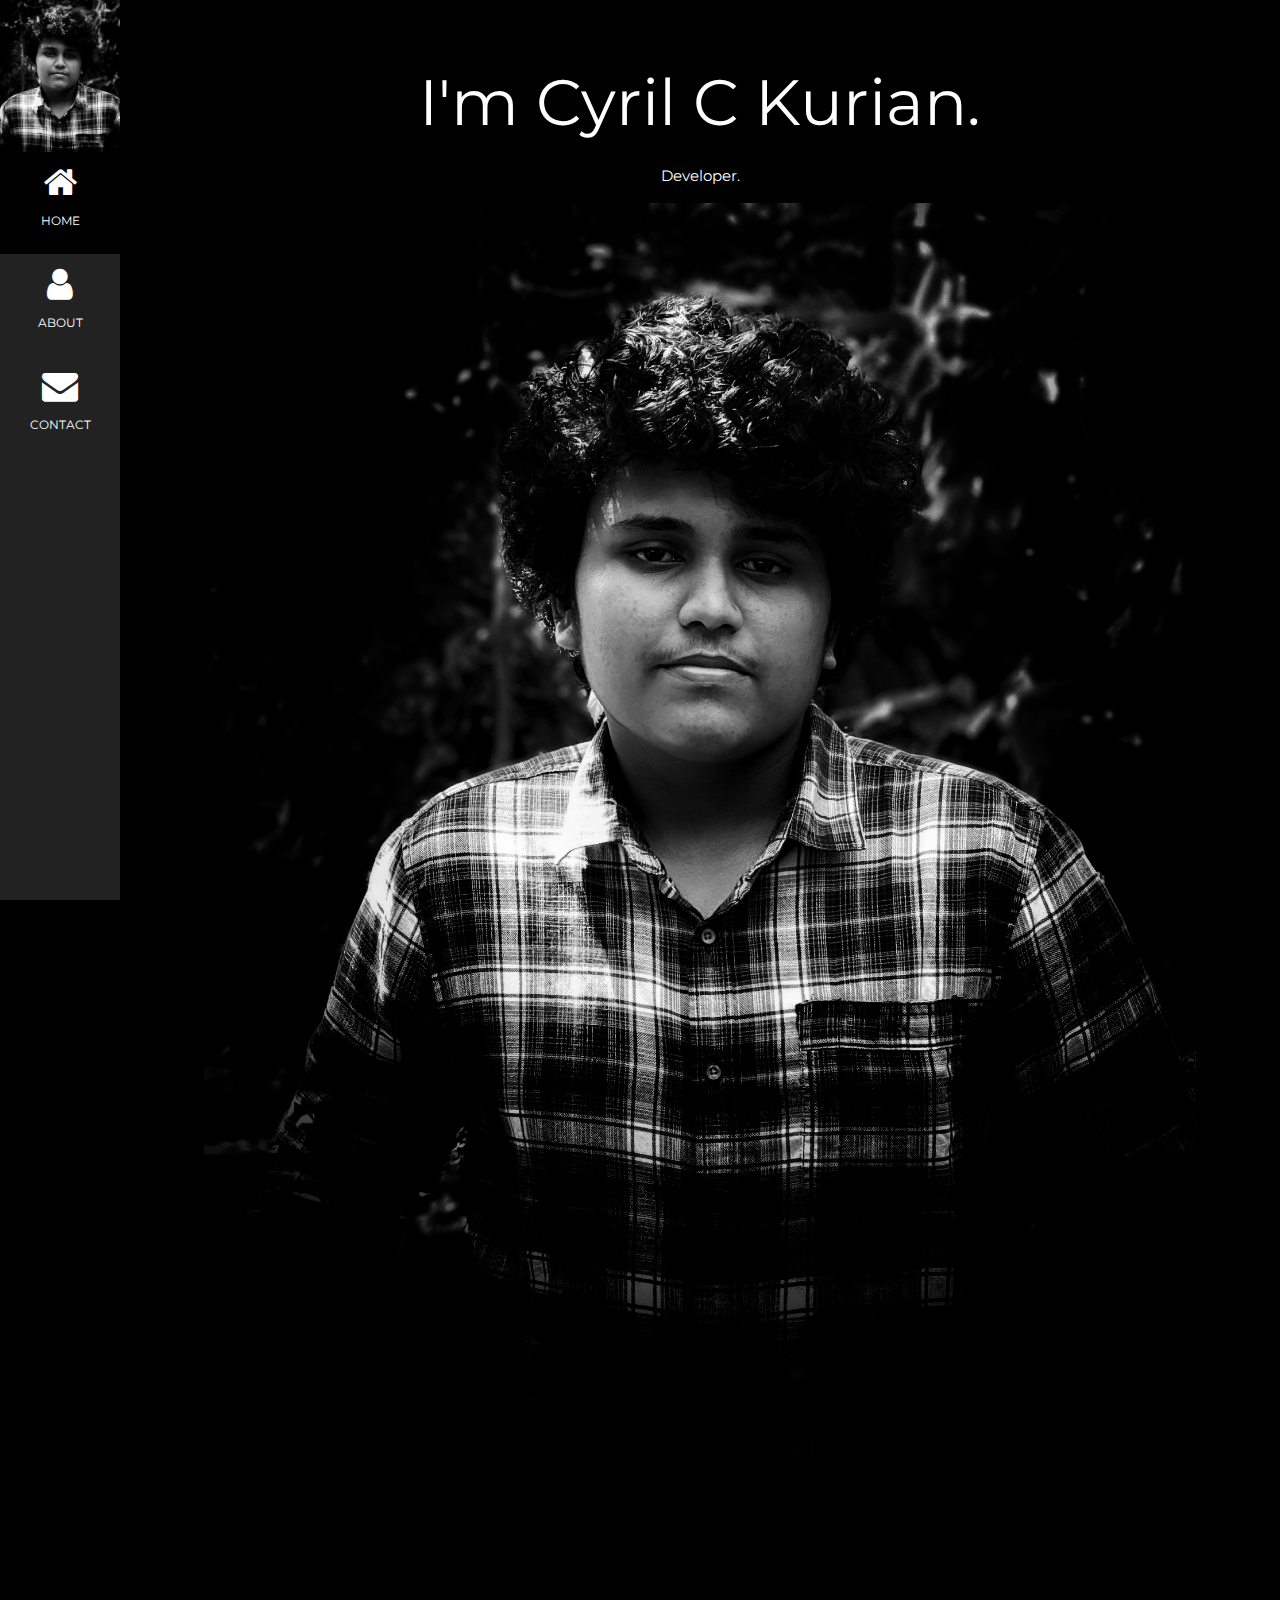
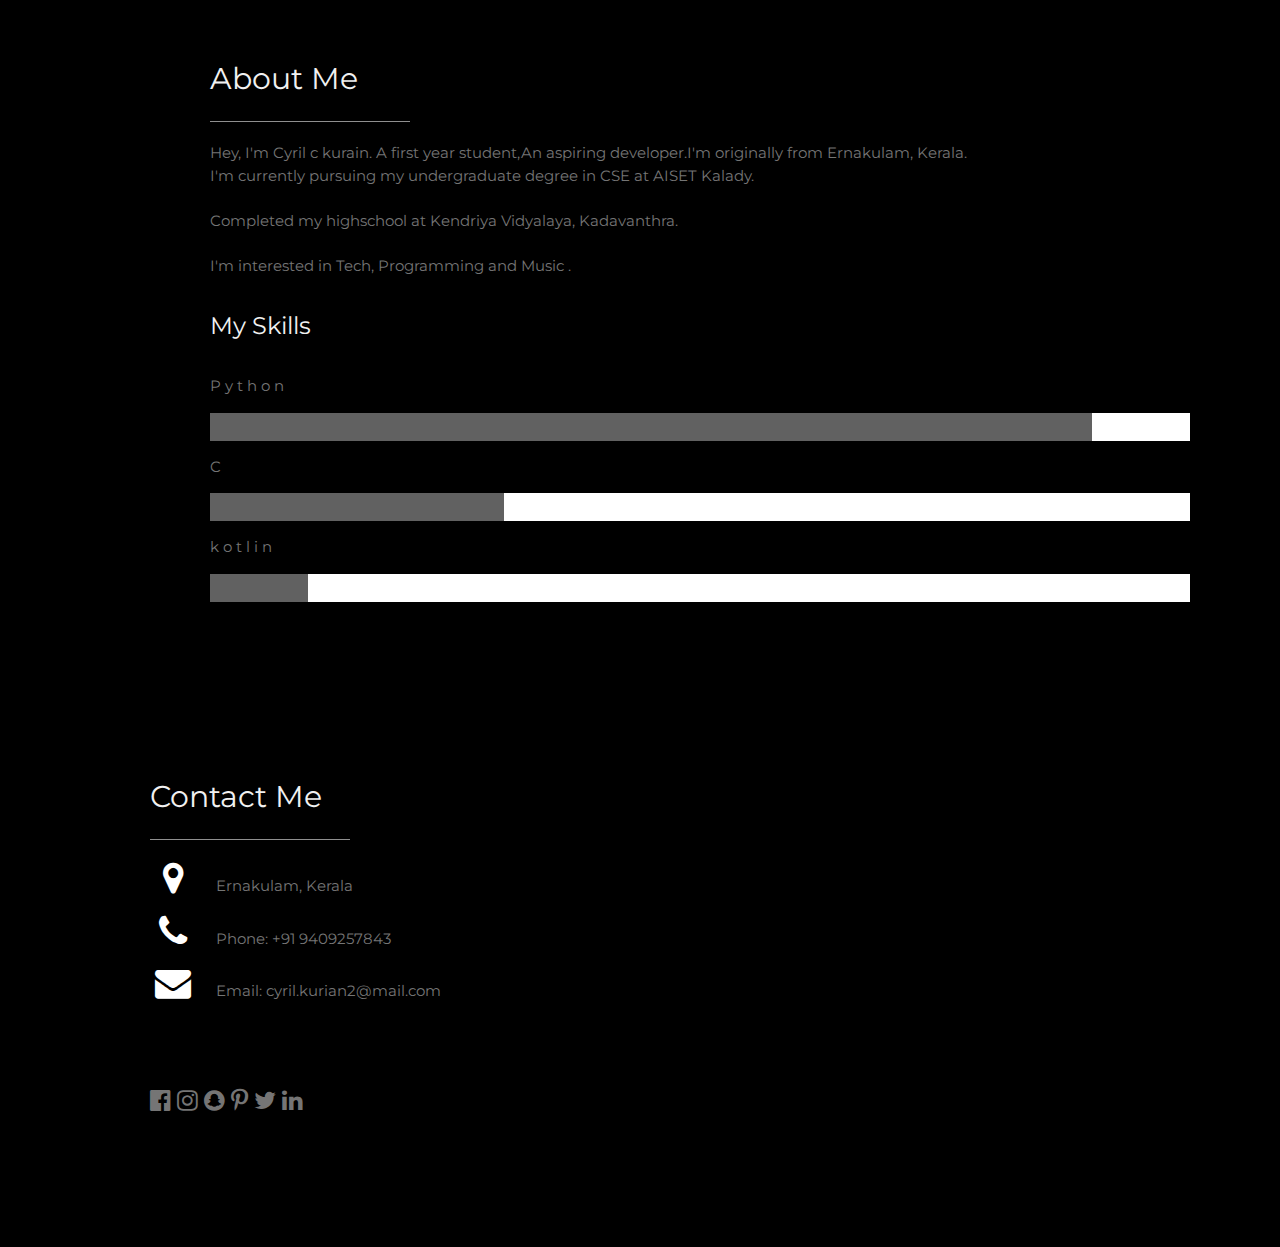
==== index.html @ a5551007 "Add files via upload" ====
<!DOCTYPE html>
<html>
<title>CCK Portfolio</title>
<meta charset="UTF-8">
<meta name="viewport" content="width=device-width, initial-scale=1">
<link rel="stylesheet" href="https://www.w3schools.com/w3css/4/w3.css">
<link rel="stylesheet" href="https://fonts.googleapis.com/css?family=Montserrat">
<link rel="stylesheet" href="https://cdnjs.cloudflare.com/ajax/libs/font-awesome/4.7.0/css/font-awesome.min.css">
<style>
body, h1,h2,h3,h4,h5,h6 {font-family: "Montserrat", sans-serif}
.w3-row-padding img {margin-bottom: 12px}
/* Set the width of the sidebar to 120px */
.w3-sidebar {width: 120px;background: #222;}
/* Add a left margin to the "page content" that matches the width of the sidebar (120px) */
#main {margin-left: 120px}
/* Remove margins from "page content" on small screens */
@media only screen and (max-width: 600px) {#main {margin-left: 0}}
</style>
<body class="w3-black">

<!-- Icon Bar (Sidebar - hidden on small screens) -->
<nav class="w3-sidebar w3-bar-block w3-small w3-hide-small w3-center">
  <!-- Avatar image in top left corner -->
  <img src="./img/ME.jpeg" style="width:100%">
  <a href="#" class="w3-bar-item w3-button w3-padding-large w3-black">
    <i class="fa fa-home w3-xxlarge"></i>
    <p>HOME</p>
  </a>
  <a href="#about" class="w3-bar-item w3-button w3-padding-large w3-hover-black">
    <i class="fa fa-user w3-xxlarge"></i>
    <p>ABOUT</p>
  </a>
<!--  <a href="#photos" class="w3-bar-item w3-button w3-padding-large w3-hover-black">
    <i class="fa fa-eye w3-xxlarge"></i>
    <p>PHOTOS</p>
  </a> -->
  <a href="#contact" class="w3-bar-item w3-button w3-padding-large w3-hover-black">
    <i class="fa fa-envelope w3-xxlarge"></i>
    <p>CONTACT</p>
  </a>
</nav>

<!-- Navbar on small screens (Hidden on medium and large screens) -->
<div class="w3-top w3-hide-large w3-hide-medium" id="myNavbar">
  <div class="w3-bar w3-black w3-opacity w3-hover-opacity-off w3-center w3-small">
    <a href="#" class="w3-bar-item w3-button" style="width:25% !important">HOME</a>
    <a href="#about" class="w3-bar-item w3-button" style="width:25% !important">ABOUT</a>
<!--    <a href="#photos" class="w3-bar-item w3-button" style="width:25% !important">PHOTOS</a> -->
    <a href="#contact" class="w3-bar-item w3-button" style="width:25% !important">CONTACT</a>
  </div>
</div>

<!-- Page Content -->
<div class="w3-padding-large" id="main">
  <!-- Header/Home -->
  <header class="w3-container w3-padding-32 w3-center w3-black" id="home">
    <h1 class="w3-jumbo"><span class="w3-hide-small">I'm</span> Cyril C Kurian.</h1>
    <p>Developer.</p>
    <img src="./img/ME2.jpeg" alt="boy" class="w3-image" width="992" height="1108">
  </header>

  <!-- About Section -->
  <div class="w3-content w3-justify w3-text-grey w3-padding-64" id="about">
    <h2 class="w3-text-light-grey">About Me</h2>
    <hr style="width:200px" class="w3-opacity">
    <p>Hey, I'm Cyril c kurain. A first year student,An aspiring developer.I'm originally from Ernakulam, Kerala.
    	<br>
   	  	I'm currently pursuing my undergraduate degree in CSE at AISET Kalady.<br><br>
   	  	Completed my highschool at Kendriya Vidyalaya, Kadavanthra.<br>
    	<br>
   	  	I'm interested in Tech, Programming and Music .<br>
    </p>
    <h3 class="w3-padding-16 w3-text-light-grey">My Skills</h3>
    <p class="w3-wide">Python</p>
    <div class="w3-white">
      <div class="w3-dark-grey" style="height:28px;width:90%"></div>
    </div>
    <p class="w3-wide">C</p>
    <div class="w3-white">
      <div class="w3-dark-grey" style="height:28px;width:30%"></div>
    </div>
    <p class="w3-wide">kotlin</p>
    <div class="w3-white">
      <div class="w3-dark-grey" style="height:28px;width:10%"></div>
    </div><br>
    
<!--<div class="w3-row w3-center w3-padding-16 w3-section w3-light-grey">
      <div class="w3-quarter w3-section">
        <span class="w3-xlarge">11+</span><br>
        Partners
      </div>
      <div class="w3-quarter w3-section">
        <span class="w3-xlarge">55+</span><br>
        Projects Done
      </div>
      <div class="w3-quarter w3-section">
        <span class="w3-xlarge">89+</span><br>
        Happy Clients
      </div>
      <div class="w3-quarter w3-section">
        <span class="w3-xlarge">150+</span><br>
        Meetings
      </div>
    </div>

    <button class="w3-button w3-light-grey w3-padding-large w3-section">
      <i class="fa fa-download"></i> Download Resume
    </button> -->
    
    <!-- Grid for pricing tables -->
<!--    
    <h3 class="w3-padding-16 w3-text-light-grey">My Price</h3>
    <div class="w3-row-padding" style="margin:0 -16px">
      <div class="w3-half w3-margin-bottom">
        <ul class="w3-ul w3-white w3-center w3-opacity w3-hover-opacity-off">
          <li class="w3-dark-grey w3-xlarge w3-padding-32">Basic</li>
          <li class="w3-padding-16">Web Design</li>
          <li class="w3-padding-16">Photography</li>
          <li class="w3-padding-16">5GB Storage</li>
          <li class="w3-padding-16">Mail Support</li>
          <li class="w3-padding-16">
            <h2>$ 10</h2>
            <span class="w3-opacity">per month</span>
          </li>
          <li class="w3-light-grey w3-padding-24">
            <button class="w3-button w3-white w3-padding-large w3-hover-black">Sign Up</button>
          </li>
        </ul>
      </div>

      <div class="w3-half">
        <ul class="w3-ul w3-white w3-center w3-opacity w3-hover-opacity-off">
          <li class="w3-dark-grey w3-xlarge w3-padding-32">Pro</li>
          <li class="w3-padding-16">Web Design</li>
          <li class="w3-padding-16">Photography</li>
          <li class="w3-padding-16">50GB Storage</li>
          <li class="w3-padding-16">Endless Support</li>
          <li class="w3-padding-16">
            <h2>$ 25</h2>
            <span class="w3-opacity">per month</span>
          </li>
          <li class="w3-light-grey w3-padding-24">
            <button class="w3-button w3-white w3-padding-large w3-hover-black">Sign Up</button>
          </li>
        </ul>
      </div> 

-->      
    <!-- End Grid/Pricing tables -->
    </div>  

    
    <!-- Testimonials -->
<!--
    <h3 class="w3-padding-24 w3-text-light-grey">My Reputation</h3>  
    <img src="/w3images/bandmember.jpg" alt="Avatar" class="w3-left w3-circle w3-margin-right" style="width:80px">
    <p><span class="w3-large w3-margin-right">Chris Fox.</span> CEO at Mighty Schools.</p>
    <p>John Doe saved us from a web disaster.</p><br>
    
    <img src="/w3images/avatar_g2.jpg" alt="Avatar" class="w3-left w3-circle w3-margin-right" style="width:80px">
    <p><span class="w3-large w3-margin-right">Rebecca Flex.</span> CEO at Company.</p>
    <p>No one is better than John Doe.</p>
-->
  <!-- End About Section 
  </div>
  
   Portfolio Section -->
<!--   
  <div class="w3-padding-64 w3-content" id="photos">
    <h2 class="w3-text-light-grey">My Photos</h2>
    <hr style="width:200px" class="w3-opacity">
-->

    <!--Grid for photos -->

<!--
    <div class="w3-row-padding" style="margin:0 -16px">
      <div class="w3-half">
        <img src="/w3images/wedding.jpg" style="width:100%">
        <img src="/w3images/rocks.jpg" style="width:100%">
        <img src="/w3images/sailboat.jpg" style="width:100%">
      </div>

      <div class="w3-half">
        <img src="/w3images/underwater.jpg" style="width:100%">
        <img src="/w3images/chef.jpg" style="width:100%">
        <img src="/w3images/wedding.jpg" style="width:100%">
        <img src="/w3images/p6.jpg" style="width:100%">
      </div>
-->
    <!-- End photo grid -->
    </div>
  <!-- End Portfolio Section -->
  </div>

  <!-- Contact Section -->
  <div class="w3-padding-64 w3-content w3-text-grey" id="contact">
    <h2 class="w3-text-light-grey">Contact Me</h2>
    <hr style="width:200px" class="w3-opacity">

    <div class="w3-section">
      <p><i class="fa fa-map-marker fa-fw w3-text-white w3-xxlarge w3-margin-right"></i> Ernakulam, Kerala</p>
      <p><i class="fa fa-phone fa-fw w3-text-white w3-xxlarge w3-margin-right"></i> Phone: +91 9409257843</p>
      <p><i class="fa fa-envelope fa-fw w3-text-white w3-xxlarge w3-margin-right"> </i> Email: cyril.kurian2@mail.com</p>
<!--
    </div><br>
    <p>Let's get in touch. Send me a message:</p>

    <form action="/action_page.php" target="_blank">
      <p><input class="w3-input w3-padding-16" type="text" placeholder="Name" required name="Name"></p>
      <p><input class="w3-input w3-padding-16" type="text" placeholder="Email" required name="Email"></p>
      <p><input class="w3-input w3-padding-16" type="text" placeholder="Subject" required name="Subject"></p>
      <p><input class="w3-input w3-padding-16" type="text" placeholder="Message" required name="Message"></p>
      <p>
        <button class="w3-button w3-light-grey w3-padding-large" type="submit">
          <i class="fa fa-paper-plane"></i> SEND MESSAGE
        </button>
      </p>
    </form>
-->    
  <!-- End Contact Section -->
  </div>
  
    <!-- Footer -->
  <footer class="w3-content w3-padding-64 w3-text-grey w3-xlarge">
    <i class="fa fa-facebook-official w3-hover-opacity"></i>
    <a href="https://www.instagram.com/__udayip____/"><i class="fa fa-instagram w3-hover-opacity"></i></a>
    <i class="fa fa-snapchat w3-hover-opacity"></i>
    <i class="fa fa-pinterest-p w3-hover-opacity"></i>
    <i class="fa fa-twitter w3-hover-opacity"></i>
    <a href="https://www.linkedin.com/in/cyrilckurian"><i class="fa fa-linkedin w3-hover-opacity"></i></a>
  <!-- End footer -->
  </footer>

<!-- END PAGE CONTENT -->
</div>

</body>
</html>
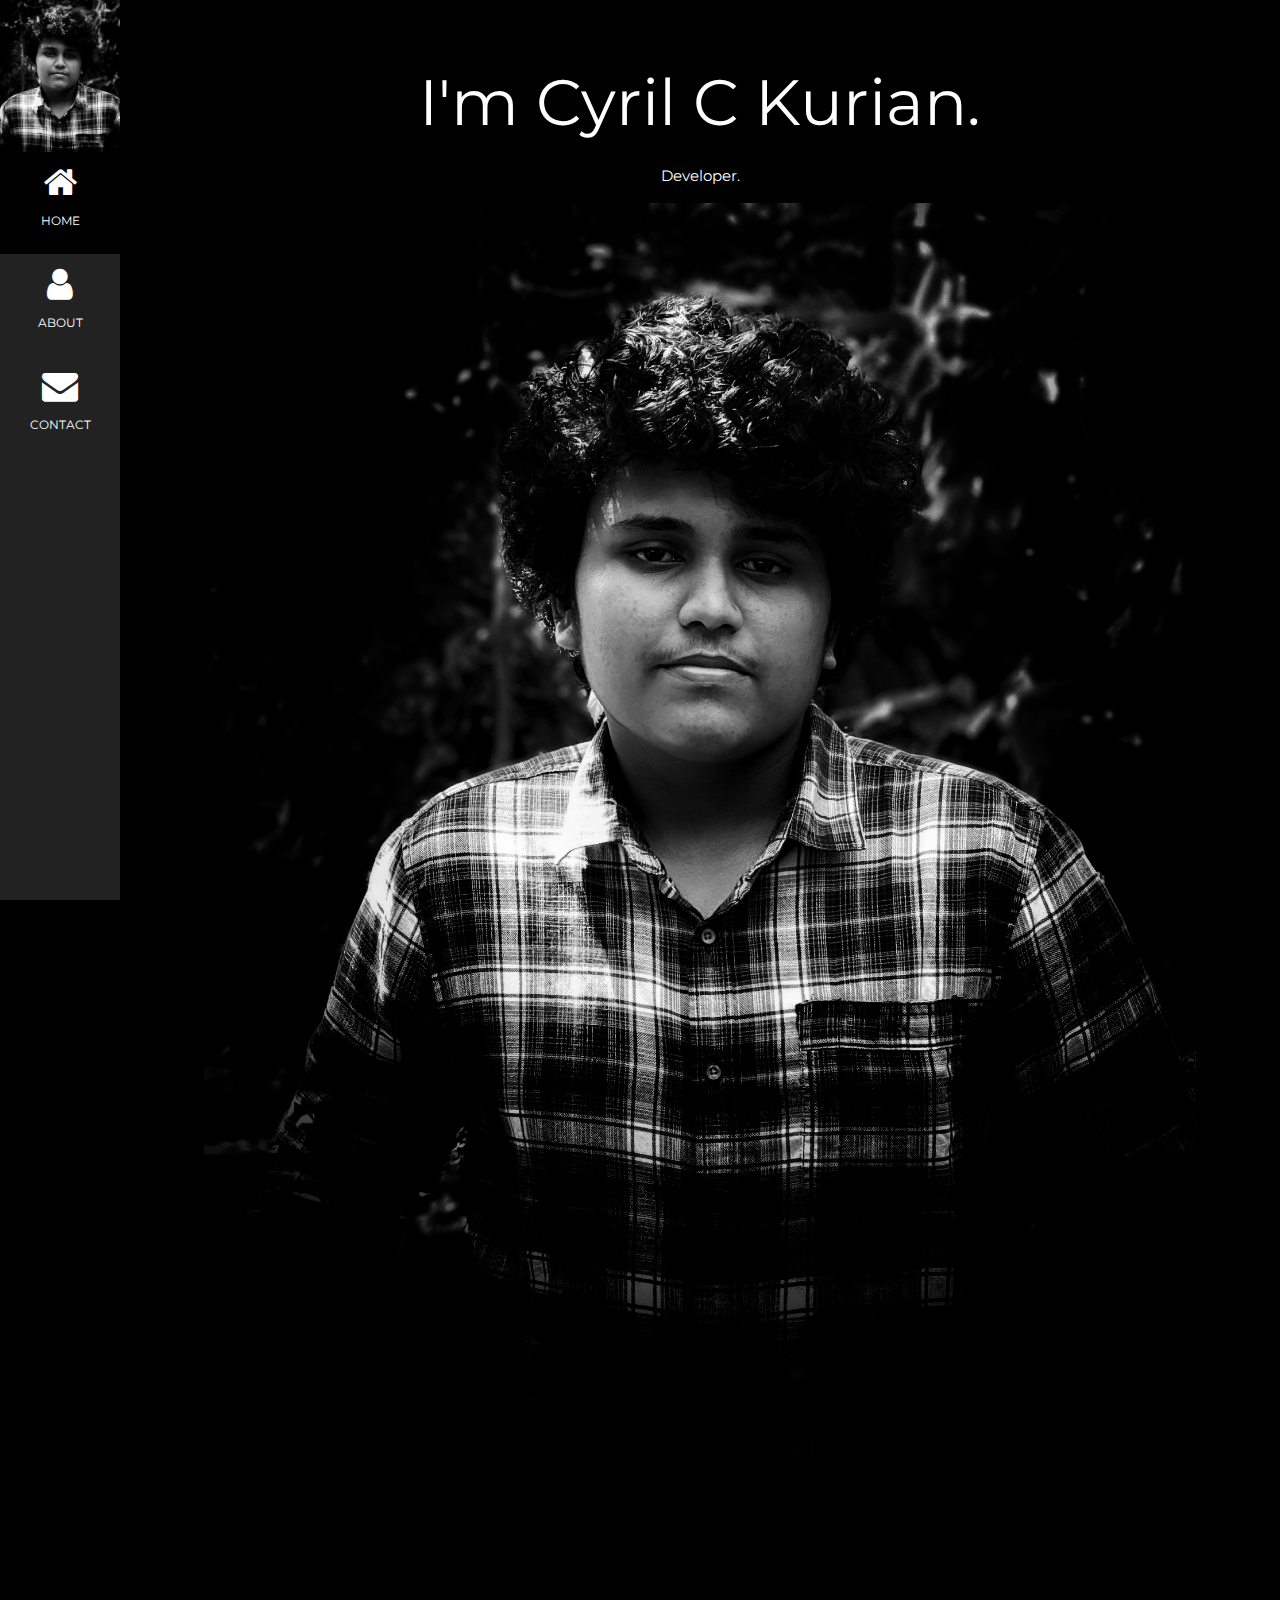
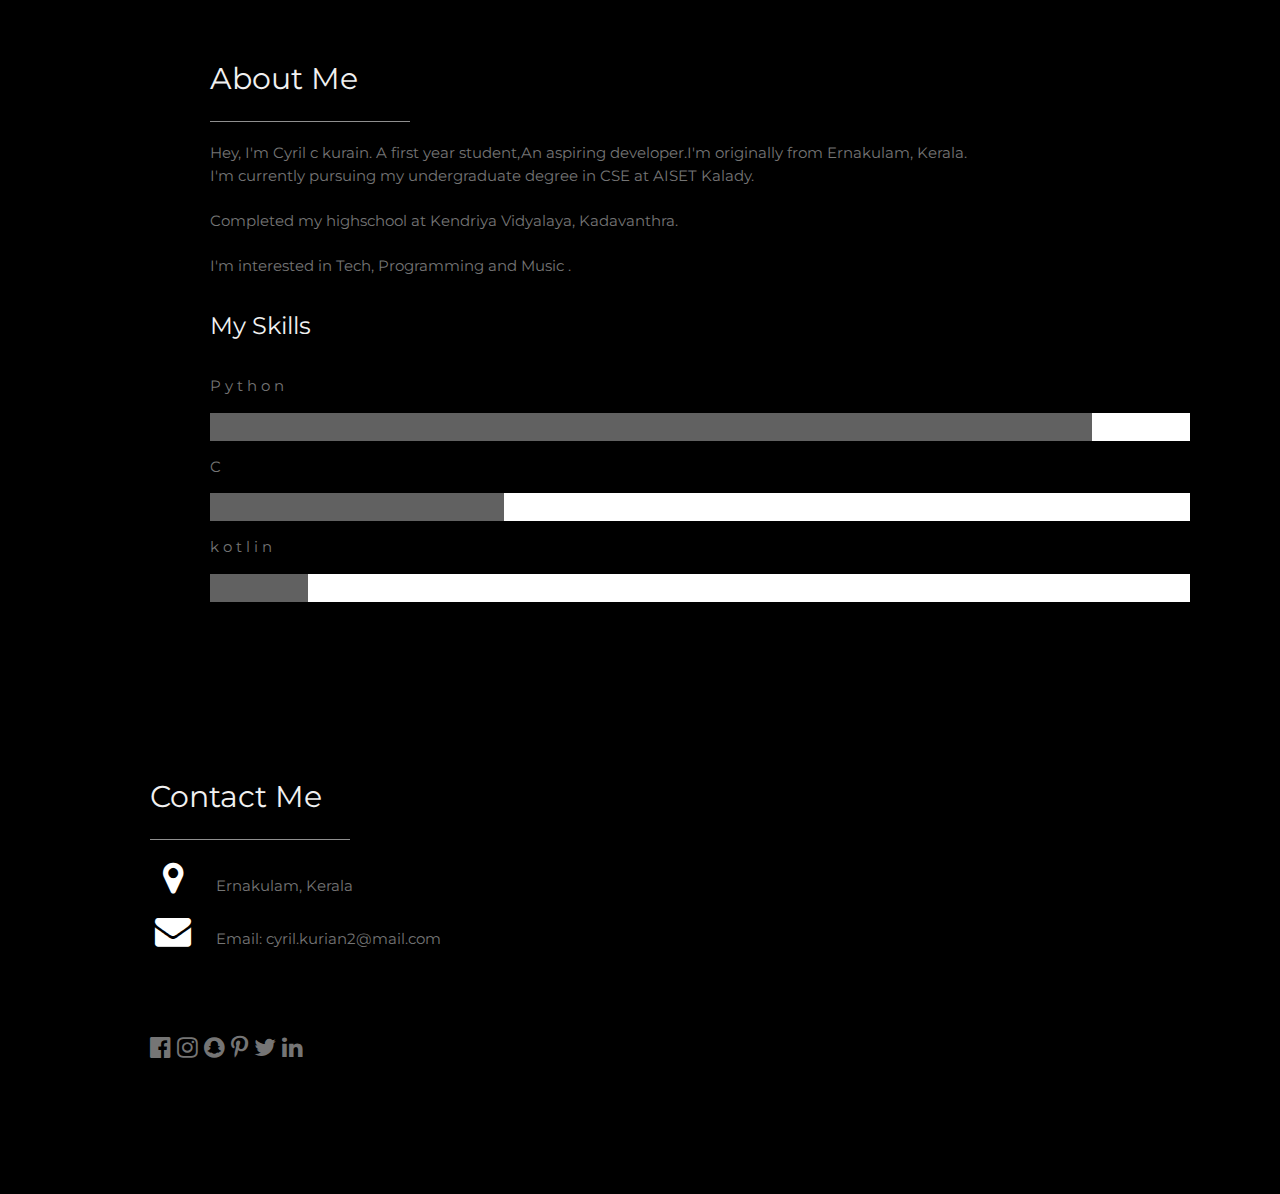
==== commit bac14ed0: "Update index.html" ====
--- a/index.html
+++ b/index.html
@@ -200,8 +200,8 @@
 
     <div class="w3-section">
       <p><i class="fa fa-map-marker fa-fw w3-text-white w3-xxlarge w3-margin-right"></i> Ernakulam, Kerala</p>
-      <p><i class="fa fa-phone fa-fw w3-text-white w3-xxlarge w3-margin-right"></i> Phone: +91 9409257843</p>
-      <p><i class="fa fa-envelope fa-fw w3-text-white w3-xxlarge w3-margin-right"> </i> Email: cyril.kurian2@mail.com</p>
+<!--  <p><i class="fa fa-phone fa-fw w3-text-white w3-xxlarge w3-margin-right"></i> Phone: </p> -->
+      <p><i class="fa fa-envelope fa-fw w3-text-white w3-xxlarge w3-margin-right"> </i><a herf="mailto: cyril.kurian2@gmail.com"> Email: cyril.kurian2@mail.com<a/></p>
 <!--
     </div><br>
     <p>Let's get in touch. Send me a message:</p>
@@ -232,7 +232,7 @@
   <!-- End footer -->
   </footer>
 
-<!-- END PAGE CONTENT -->
+<!-- END PAGE CONTENT  -->
 </div>
 
 </body>
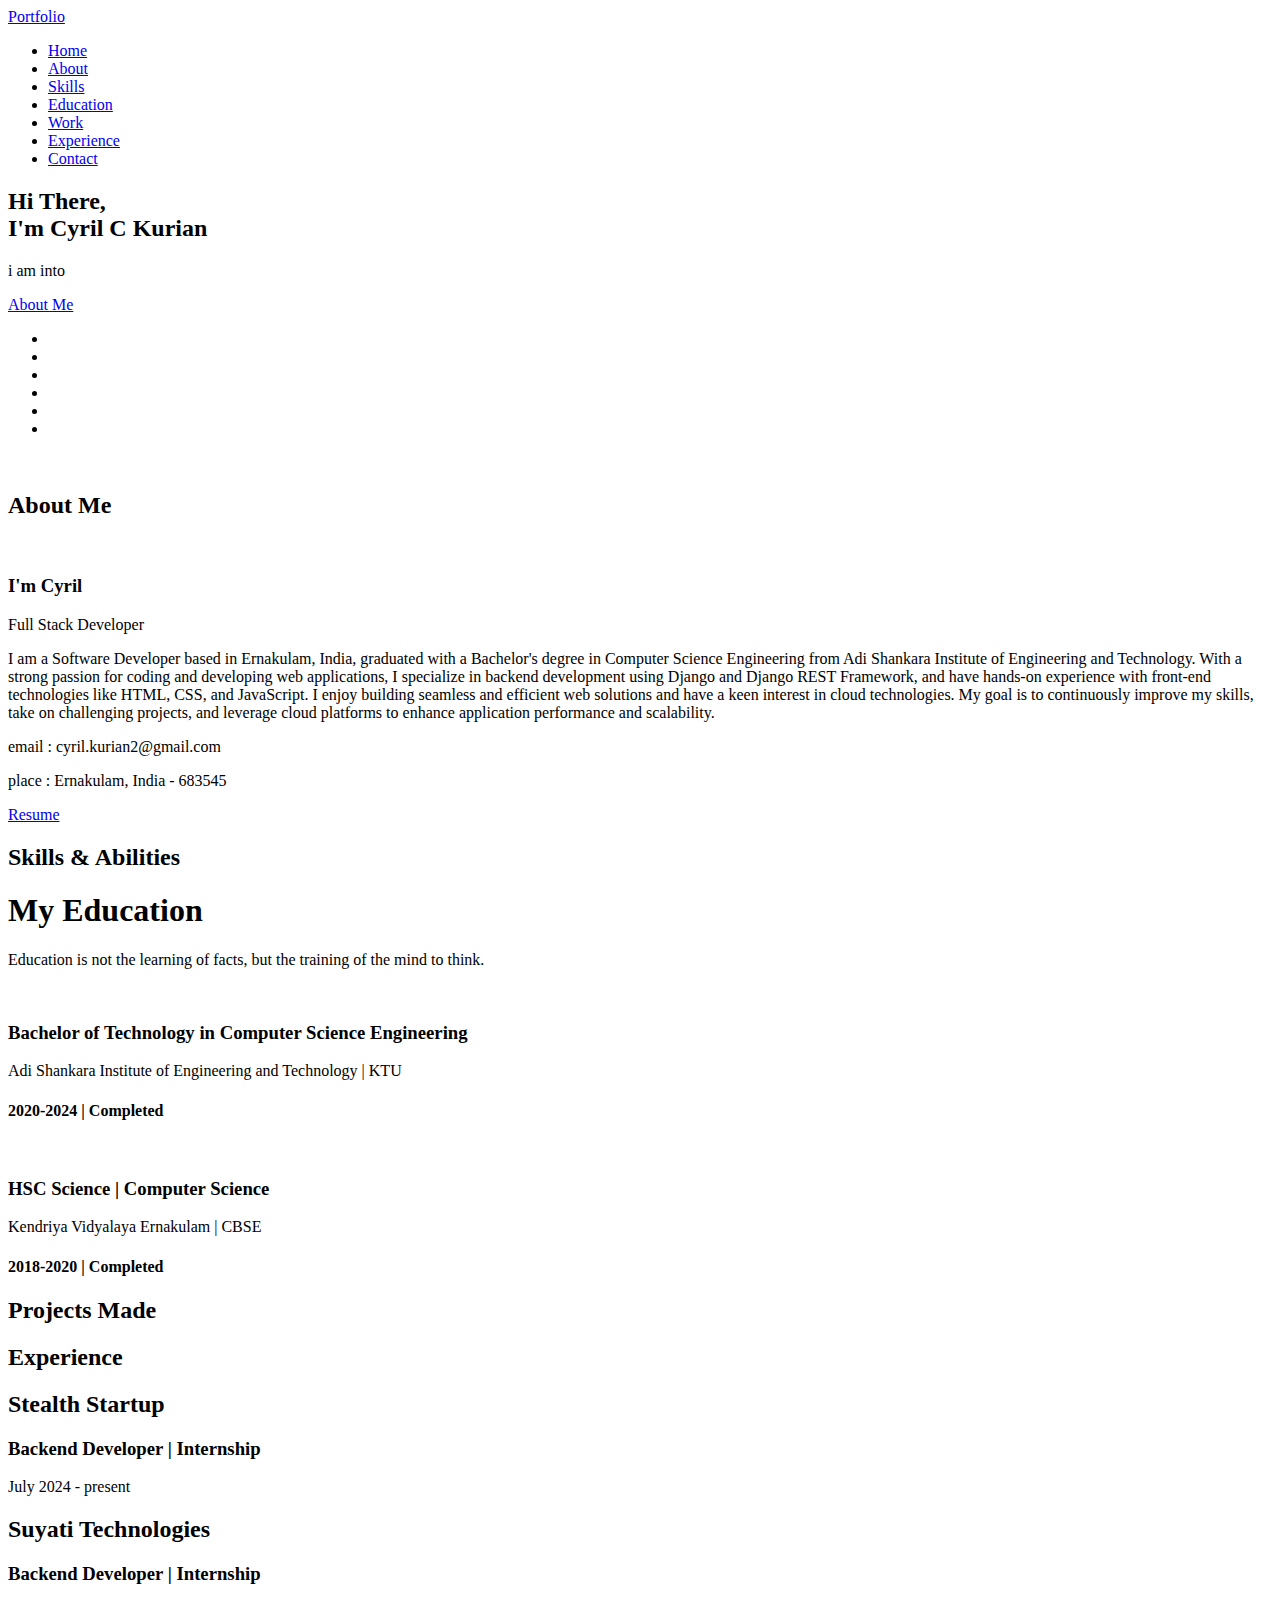
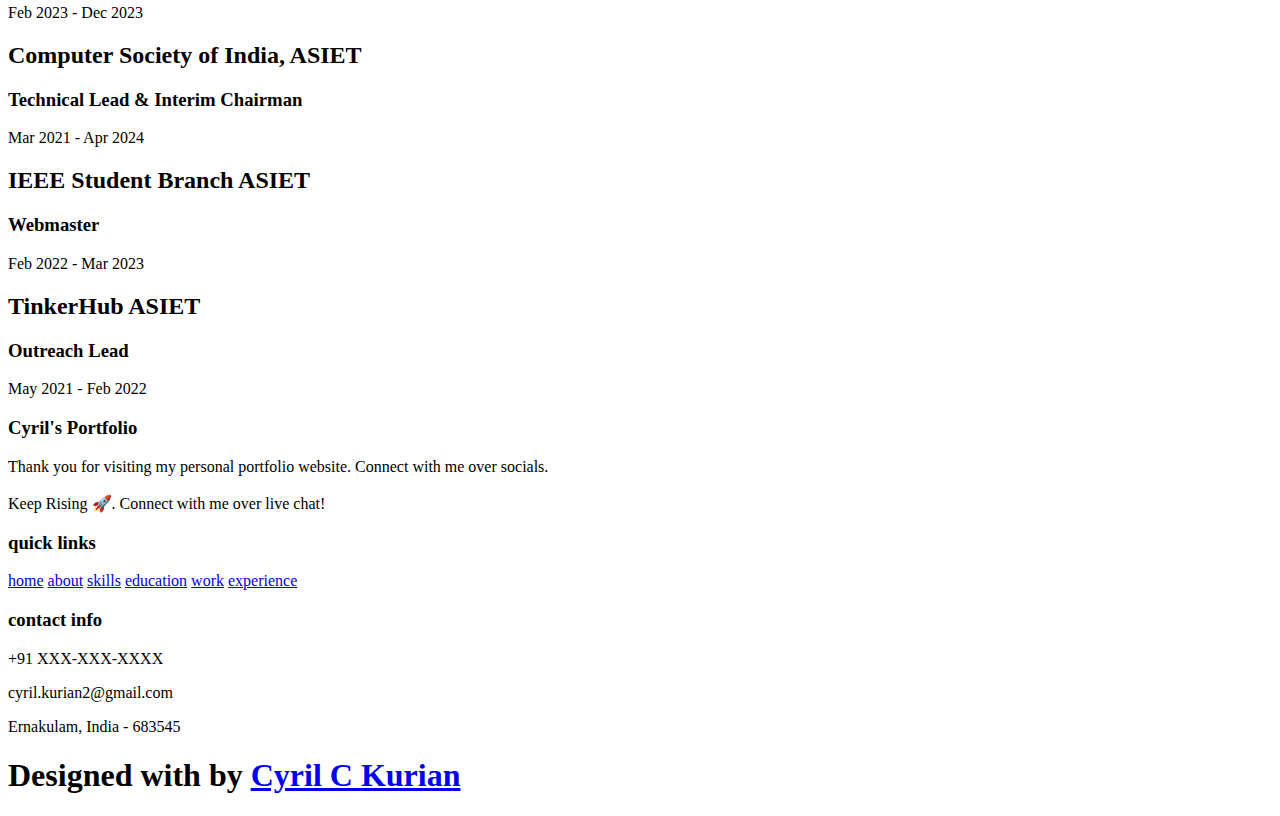
==== commit d74fdaac: "Update index.html" ====
--- a/index.html
+++ b/index.html
@@ -1,239 +1,420 @@
 <!DOCTYPE html>
-<html>
-<title>CCK Portfolio</title>
-<meta charset="UTF-8">
-<meta name="viewport" content="width=device-width, initial-scale=1">
-<link rel="stylesheet" href="https://www.w3schools.com/w3css/4/w3.css">
-<link rel="stylesheet" href="https://fonts.googleapis.com/css?family=Montserrat">
-<link rel="stylesheet" href="https://cdnjs.cloudflare.com/ajax/libs/font-awesome/4.7.0/css/font-awesome.min.css">
-<style>
-body, h1,h2,h3,h4,h5,h6 {font-family: "Montserrat", sans-serif}
-.w3-row-padding img {margin-bottom: 12px}
-/* Set the width of the sidebar to 120px */
-.w3-sidebar {width: 120px;background: #222;}
-/* Add a left margin to the "page content" that matches the width of the sidebar (120px) */
-#main {margin-left: 120px}
-/* Remove margins from "page content" on small screens */
-@media only screen and (max-width: 600px) {#main {margin-left: 0}}
-</style>
-<body class="w3-black">
-
-<!-- Icon Bar (Sidebar - hidden on small screens) -->
-<nav class="w3-sidebar w3-bar-block w3-small w3-hide-small w3-center">
-  <!-- Avatar image in top left corner -->
-  <img src="./img/ME.jpeg" style="width:100%">
-  <a href="#" class="w3-bar-item w3-button w3-padding-large w3-black">
-    <i class="fa fa-home w3-xxlarge"></i>
-    <p>HOME</p>
+<html lang="en">
+<head>
+    <meta charset="UTF-8">
+    <meta http-equiv="X-UA-Compatible" content="IE=edge">
+    <meta name="viewport" content="width=device-width, initial-scale=1.0">
+    <meta name="keywords" content="cyril c kurian, portfolio cyril, cyril, full stack dev, personal portfolio, portfolio design, portfolio website, personal portfolio" />
+    <meta name="description" content="Welcome to Cyril C Kurian's Portfolio. Full-Stack Web Developer" />
+    <!-- Custom CSS -->
+    <link rel="stylesheet" href="./assets/css/style.css">
+    <!-- Font Awesome -->
+    <link rel="stylesheet" href="https://cdnjs.cloudflare.com/ajax/libs/font-awesome/5.15.3/css/all.min.css" integrity="sha512-iBBXm8fW90+nuLcSKlbmrPcLa0OT92xO1BIsZ+ywDWZCvqsWgccV3gFoRBv0z+8dLJgyAHIhR35VZc2oM/gI1w==" crossorigin="anonymous" referrerpolicy="no-referrer" />
+    <!-- Favicon -->
+    <!-- <link id='favicon' rel="shortcut icon" href="./assets/images/favicon.png" type="image/x-png"> -->
+    <link id='favicon' rel="shortcut icon" href="./assets/images/favicon.jpeg" type="image/x-png">
+    <title>Portfolio | Cyril C Kurian</title>
+</head>
+
+
+<!-- Google tag (gtag.js) -->
+<script async src="https://www.googletagmanager.com/gtag/js?id=G-XZBJ2QZH94"></script>
+<script>
+  window.dataLayer = window.dataLayer || [];
+  function gtag(){dataLayer.push(arguments);}
+  gtag('js', new Date());
+
+  gtag('config', 'G-XZBJ2QZH94');
+</script>
+    
+    
+<body oncontextmenu="return false">
+
+<!-- pre loader -->
+<!-- <div class="loader-container">
+  <img draggable="false" src="./assets/images/preloader.gif" alt="">
+</div> -->
+
+<!-- navbar starts -->
+<header>
+        <a href="/" class="logo" >Portfolio</a>
+
+        <div id="menu" class="fas fa-bars"></div>
+        <nav class="navbar">
+            <ul>
+            <li><a class="active" href="#home">Home</a></li>
+            <li><a href="#about">About</a></li>
+            <li><a href="#skills">Skills</a></li>
+            <li><a href="#education">Education</a></li>
+            <li><a href="#work">Work</a></li>
+            <li><a href="#experience">Experience</a></li>
+            <li><a href="#contact">Contact</a></li>
+            </ul>
+        </nav>
+</header>
+<!-- navbar ends -->
+
+
+<!-- hero section starts -->
+<section class="home" id="home">
+    <div id="particles-js"></div>
+
+    <div class="content">
+    <h2>Hi There,<br/> I'm Cyril <span>C Kurian</span></h2>
+    <p>i am into <span class="typing-text"></span></p>
+    <a href="#about" class="btn"><span>About Me</span>
+      <i class="fas fa-arrow-circle-down"></i>
+    </a>
+    <div class="socials">
+        <ul class="social-icons">
+          <li><a class="linkedin" aria-label="LinkedIn" href="https://www.linkedin.com/in/cyrilckurian/" target="_blank"><i class="fab fa-linkedin"></i></a></li> 
+          <li><a class="github" aria-label="GitHub" href="https://github.com/cyrilckurian" target="_blank"><i class="fab fa-github"></i></a></li>
+          <li><a class="twitter" aria-label="Twitter" href="https://twitter.com/chirackalcyril" target="_blank"><i class="fab fa-twitter"></i></a></li>
+          <li><a class="telegram" aria-label="Telegram" href="https://t.me/cyrilckurian" target="_blank"><i class="fab fa-telegram-plane"></i></a></li>
+          <li><a class="instagram" aria-label="Instagram" href="https://www.instagram.com/chirackalcyril"  target="_blank"><i class="fab fa-instagram"></i></a></li>
+          <li><a class="dev" aria-label="Dev" href="https://dev.to/cyrilckurian" target="_blank"><i class="fab fa-dev"></i></a></li>
+        </ul>
+      </div>
+    </div>
+<div class="image">
+    <img draggable="false" class="tilt" src="./assets/images/favicon.jpeg" alt="">
+</div>
+</section>
+<!-- hero section ends -->
+
+
+<!-- about section starts -->
+<section class="about" id="about">
+    <h2 class="heading"><i class="fas fa-user-alt"></i> About <span>Me</span></h2>
+    
+    <div class="row">
+
+    <div class="image">
+        <img draggable="false" class="tilt" src="./assets/images/profile2.jpg" alt="">
+    </div>
+    <div class="content">
+        <h3>I'm Cyril</h3>
+        <span class="tag">Full Stack Developer</span>
+        
+        <p>I am a Software Developer based in Ernakulam, India, graduated with a Bachelor's degree in Computer Science Engineering from Adi Shankara Institute of Engineering and Technology. With a strong passion for coding and developing web applications, I specialize in backend development using Django and Django REST Framework, and have hands-on experience with front-end technologies like HTML, CSS, and JavaScript. I enjoy building seamless and efficient web solutions and have a keen interest in cloud technologies. My goal is to continuously improve my skills, take on challenging projects, and leverage cloud platforms to enhance application performance and scalability.</p>
+        
+        <div class="box-container">
+            <!-- <div class="box">
+              <p><span> age: </span> 20</p>
+              <p><span> phone : </span> +91 XXX-XXX-XXXX</p>
+            </div> -->
+            <div class="box">
+              <p><span> email : </span> cyril.kurian2@gmail.com</p>
+              <p><span> place : </span> Ernakulam, India - 683545</p>
+            </div>
+        </div>
+        
+        <div class="resumebtn">
+            <a href="https://drive.google.com/file/d/1d6WAOWrv8TsDHNUBOWAtfYbRoFqqEpKicG8I5m6IUPw/view" target="_blank" class="btn"><span>Resume</span>
+                <i class="fas fa-chevron-right"></i>
+            </a>
+        </div>
+
+    </div>
+    </div>
+</section>
+<!-- about section ends -->
+
+<!-- skills section starts -->
+<section class="skills" id="skills">
+
+    <h2 class="heading"><i class="fas fa-laptop-code"></i> Skills & <span>Abilities</span></h2>
+
+    <div class="container">
+          <div class="row" id="skillsContainer">
+
+            <!-- <div class="bar">
+              <div class="info">
+                <img src="https://img.icons8.com/color/48/000000/adobe-xd.png"/>
+                <span>AdobeXD</span>
+              </div>
+            </div> -->
+
+      </div>
+</div>
+</section>
+<!-- skills section ends -->
+
+
+<!-- education section starts -->
+<section class="education" id="education">
+
+  <h1 class="heading"><i class="fas fa-graduation-cap"></i> My <span>Education</span></h1>
+
+    <p class="qoute">Education is not the learning of facts, but the training of the mind to think.</p>
+
+    <div class="box-container">
+
+    <div class="box">
+        <div class="image">
+        <img draggable="false" src="./assets/images/educat/college.jpg" alt="">
+        </div>
+        <div class="content">
+        <h3>Bachelor of Technology in Computer Science Engineering</h3>
+        <p>Adi Shankara Institute of Engineering and Technology | KTU</p>
+        <h4>2020-2024 | Completed</h4>
+        </div>
+    </div>
+
+    <div class="box">
+      <div class="image">
+      <img draggable="false" src="./assets/images/educat/school.png" alt="">
+      </div>
+      <div class="content">
+      <h3>HSC Science | Computer Science</h3>
+      <p>Kendriya Vidyalaya Ernakulam  | CBSE</p>
+      <h4>2018-2020 | Completed</h4>
+      </div>
+    </div>
+
+</div>
+</section>
+<!-- education section ends -->
+
+
+<!-- work project section starts -->
+<section class="work" id="work">
+
+  <h2 class="heading"><i class="fas fa-laptop-code"></i> Projects <span>Made</span></h2>
+
+  <div class="box-container">
+
+    <!-- <div class="box tilt">
+      <img draggable="false" src="./assets/images/projects/portfolio1.PNG" alt="" />
+      <div class="content">
+        <div class="tag">
+        <h3>Portfolio Website</h3>
+        </div>
+        <div class="desc">
+          <p>Personal portfolio website. Don't need much info about it, just scroll down. You're here only!</p>
+          <div class="btns">
+            <a href="#" class="btn" target="_blank"><i class="fas fa-eye"></i> View</a>
+            <a href="https://github.com/jigar-sable/Portfolio-Website" class="btn" target="_blank">Code <i class="fas fa-code"></i></a>
+          </div>
+        </div>
+      </div>
+    </div> -->
+
+</div>
+
+<!-- <div class="viewall">
+  <a href="/projects" class="btn"><span>View All</span>
+    <i class="fas fa-arrow-right"></i>
+</a>
+</div> -->
+
+</section>
+<!-- work project section ends -->
+
+<!-- experience section starts -->
+<section class="experience" id="experience">
+
+  <h2 class="heading"><i class="fas fa-briefcase"></i> Experience </h2>
+
+  <div class="timeline">
+
+    <div class="container right">
+      <div class="content">
+        <div class="tag">
+          <h2>Stealth Startup</h2>
+        </div>
+        <div class="desc">
+            <h3>Backend Developer | Internship</h3>
+            <p>July 2024 - present</p>
+        </div>
+      </div>
+    </div>
+
+    <div class="container left">
+      <div class="content">
+        <div class="tag">
+          <h2>Suyati Technologies</h2>
+        </div>
+        <div class="desc">
+            <h3>Backend Developer | Internship</h3>
+            <p>Feb 2023 - Dec 2023</p>
+        </div>
+      </div>
+    </div>
+
+    <!-- <div class="container right">
+      <div class="content">
+        <div class="tag">
+          <h2>The Spark Foundation</h2>
+        </div>
+        <div class="desc">
+            <h3>Website Developer | Internship</h3>
+            <p>May 2021 - June 2021</p>
+        </div>
+      </div>
+    </div> -->
+
+    <div class="container right">
+      <div class="content">
+        <div class="tag">
+          <h2>Computer Society of India, ASIET</h2>
+        </div>
+        <div class="desc">
+            <h3>Technical Lead & Interim Chairman</h3>
+            <p>Mar 2021 - Apr 2024</p>
+        </div>
+      </div>
+    </div>
+
+    <div class="container left">
+      <div class="content">
+        <div class="tag">
+          <h2>IEEE Student Branch ASIET</h2>
+        </div>
+        <div class="desc">
+            <h3>Webmaster</h3>
+            <p>Feb 2022 - Mar 2023</p>
+        </div>
+      </div>
+    </div>
+
+    <div class="container right">
+      <div class="content">
+        <div class="tag">
+          <h2>TinkerHub ASIET</h2>
+        </div>
+        <div class="desc">
+            <h3>Outreach Lead</h3>
+            <p>May 2021 - Feb 2022</p>
+        </div>
+      </div>
+    </div>
+  </div>
+
+  <!-- <div class="morebtn">
+    <a href="/experience" class="btn"><span>View All</span>
+      <i class="fas fa-arrow-right"></i>
   </a>
-  <a href="#about" class="w3-bar-item w3-button w3-padding-large w3-hover-black">
-    <i class="fa fa-user w3-xxlarge"></i>
-    <p>ABOUT</p>
-  </a>
-<!--  <a href="#photos" class="w3-bar-item w3-button w3-padding-large w3-hover-black">
-    <i class="fa fa-eye w3-xxlarge"></i>
-    <p>PHOTOS</p>
-  </a> -->
-  <a href="#contact" class="w3-bar-item w3-button w3-padding-large w3-hover-black">
-    <i class="fa fa-envelope w3-xxlarge"></i>
-    <p>CONTACT</p>
-  </a>
-</nav>
-
-<!-- Navbar on small screens (Hidden on medium and large screens) -->
-<div class="w3-top w3-hide-large w3-hide-medium" id="myNavbar">
-  <div class="w3-bar w3-black w3-opacity w3-hover-opacity-off w3-center w3-small">
-    <a href="#" class="w3-bar-item w3-button" style="width:25% !important">HOME</a>
-    <a href="#about" class="w3-bar-item w3-button" style="width:25% !important">ABOUT</a>
-<!--    <a href="#photos" class="w3-bar-item w3-button" style="width:25% !important">PHOTOS</a> -->
-    <a href="#contact" class="w3-bar-item w3-button" style="width:25% !important">CONTACT</a>
+  </div> -->
+
+</div>
+
+</section>
+<!-- experience section ends -->
+
+<!-- contact section starts -->
+<!-- <section class="contact" id="contact">
+  
+  <h2 class="heading"><i class="fas fa-headset"></i> Get in <span>Touch</span></h2>
+
+  <div class="container">
+    <div class="content">
+      <div class="image-box">
+        <img draggable="false" src="./assets/images/contact1.png" alt="">
+      </div>
+    <form id="contact-form">
+      
+      <div class="form-group">
+        <div class="field">
+          <input type="text" name="name" placeholder="Name" required>
+          <i class='fas fa-user'></i>
+        </div>
+        <div class="field">
+          <input type="text" name="email" placeholder="Email" required>
+          <i class='fas fa-envelope'></i>
+        </div>
+        <div class="field">
+          <input type="text" name="phone" placeholder="Phone">
+          <i class='fas fa-phone-alt'></i>
+        </div>
+        <div class="message">
+        <textarea placeholder="Message" name="message" required></textarea>
+        <i class="fas fa-comment-dots"></i>
+        </div>
+        </div>
+      <div class="button-area">
+        <button type="submit">
+          Submit <i class="fa fa-paper-plane"></i></button>
+      </div>
+    </form>
   </div>
-</div>
-
-<!-- Page Content -->
-<div class="w3-padding-large" id="main">
-  <!-- Header/Home -->
-  <header class="w3-container w3-padding-32 w3-center w3-black" id="home">
-    <h1 class="w3-jumbo"><span class="w3-hide-small">I'm</span> Cyril C Kurian.</h1>
-    <p>Developer.</p>
-    <img src="./img/ME2.jpeg" alt="boy" class="w3-image" width="992" height="1108">
-  </header>
-
-  <!-- About Section -->
-  <div class="w3-content w3-justify w3-text-grey w3-padding-64" id="about">
-    <h2 class="w3-text-light-grey">About Me</h2>
-    <hr style="width:200px" class="w3-opacity">
-    <p>Hey, I'm Cyril c kurain. A first year student,An aspiring developer.I'm originally from Ernakulam, Kerala.
-    	<br>
-   	  	I'm currently pursuing my undergraduate degree in CSE at AISET Kalady.<br><br>
-   	  	Completed my highschool at Kendriya Vidyalaya, Kadavanthra.<br>
-    	<br>
-   	  	I'm interested in Tech, Programming and Music .<br>
-    </p>
-    <h3 class="w3-padding-16 w3-text-light-grey">My Skills</h3>
-    <p class="w3-wide">Python</p>
-    <div class="w3-white">
-      <div class="w3-dark-grey" style="height:28px;width:90%"></div>
-    </div>
-    <p class="w3-wide">C</p>
-    <div class="w3-white">
-      <div class="w3-dark-grey" style="height:28px;width:30%"></div>
-    </div>
-    <p class="w3-wide">kotlin</p>
-    <div class="w3-white">
-      <div class="w3-dark-grey" style="height:28px;width:10%"></div>
-    </div><br>
-    
-<!--<div class="w3-row w3-center w3-padding-16 w3-section w3-light-grey">
-      <div class="w3-quarter w3-section">
-        <span class="w3-xlarge">11+</span><br>
-        Partners
-      </div>
-      <div class="w3-quarter w3-section">
-        <span class="w3-xlarge">55+</span><br>
-        Projects Done
-      </div>
-      <div class="w3-quarter w3-section">
-        <span class="w3-xlarge">89+</span><br>
-        Happy Clients
-      </div>
-      <div class="w3-quarter w3-section">
-        <span class="w3-xlarge">150+</span><br>
-        Meetings
-      </div>
-    </div>
-
-    <button class="w3-button w3-light-grey w3-padding-large w3-section">
-      <i class="fa fa-download"></i> Download Resume
-    </button> -->
-    
-    <!-- Grid for pricing tables -->
-<!--    
-    <h3 class="w3-padding-16 w3-text-light-grey">My Price</h3>
-    <div class="w3-row-padding" style="margin:0 -16px">
-      <div class="w3-half w3-margin-bottom">
-        <ul class="w3-ul w3-white w3-center w3-opacity w3-hover-opacity-off">
-          <li class="w3-dark-grey w3-xlarge w3-padding-32">Basic</li>
-          <li class="w3-padding-16">Web Design</li>
-          <li class="w3-padding-16">Photography</li>
-          <li class="w3-padding-16">5GB Storage</li>
-          <li class="w3-padding-16">Mail Support</li>
-          <li class="w3-padding-16">
-            <h2>$ 10</h2>
-            <span class="w3-opacity">per month</span>
-          </li>
-          <li class="w3-light-grey w3-padding-24">
-            <button class="w3-button w3-white w3-padding-large w3-hover-black">Sign Up</button>
-          </li>
-        </ul>
-      </div>
-
-      <div class="w3-half">
-        <ul class="w3-ul w3-white w3-center w3-opacity w3-hover-opacity-off">
-          <li class="w3-dark-grey w3-xlarge w3-padding-32">Pro</li>
-          <li class="w3-padding-16">Web Design</li>
-          <li class="w3-padding-16">Photography</li>
-          <li class="w3-padding-16">50GB Storage</li>
-          <li class="w3-padding-16">Endless Support</li>
-          <li class="w3-padding-16">
-            <h2>$ 25</h2>
-            <span class="w3-opacity">per month</span>
-          </li>
-          <li class="w3-light-grey w3-padding-24">
-            <button class="w3-button w3-white w3-padding-large w3-hover-black">Sign Up</button>
-          </li>
-        </ul>
-      </div> 
-
--->      
-    <!-- End Grid/Pricing tables -->
-    </div>  
-
-    
-    <!-- Testimonials -->
-<!--
-    <h3 class="w3-padding-24 w3-text-light-grey">My Reputation</h3>  
-    <img src="/w3images/bandmember.jpg" alt="Avatar" class="w3-left w3-circle w3-margin-right" style="width:80px">
-    <p><span class="w3-large w3-margin-right">Chris Fox.</span> CEO at Mighty Schools.</p>
-    <p>John Doe saved us from a web disaster.</p><br>
-    
-    <img src="/w3images/avatar_g2.jpg" alt="Avatar" class="w3-left w3-circle w3-margin-right" style="width:80px">
-    <p><span class="w3-large w3-margin-right">Rebecca Flex.</span> CEO at Company.</p>
-    <p>No one is better than John Doe.</p>
--->
-  <!-- End About Section 
   </div>
-  
-   Portfolio Section -->
-<!--   
-  <div class="w3-padding-64 w3-content" id="photos">
-    <h2 class="w3-text-light-grey">My Photos</h2>
-    <hr style="width:200px" class="w3-opacity">
--->
-
-    <!--Grid for photos -->
-
-<!--
-    <div class="w3-row-padding" style="margin:0 -16px">
-      <div class="w3-half">
-        <img src="/w3images/wedding.jpg" style="width:100%">
-        <img src="/w3images/rocks.jpg" style="width:100%">
-        <img src="/w3images/sailboat.jpg" style="width:100%">
-      </div>
-
-      <div class="w3-half">
-        <img src="/w3images/underwater.jpg" style="width:100%">
-        <img src="/w3images/chef.jpg" style="width:100%">
-        <img src="/w3images/wedding.jpg" style="width:100%">
-        <img src="/w3images/p6.jpg" style="width:100%">
-      </div>
--->
-    <!-- End photo grid -->
-    </div>
-  <!-- End Portfolio Section -->
+</section> -->
+<!-- contact section ends -->
+
+
+<!-- footer section starts -->
+<section class="footer">
+
+  <div class="box-container">
+
+      <div class="box">
+          <h3>Cyril's Portfolio</h3>
+          <p>Thank you for visiting my personal portfolio website. Connect with me over socials. <br/> <br/> Keep Rising 🚀. Connect with me over live chat!</p>
+      </div>
+
+      <div class="box">
+          <h3>quick links</h3>
+          <a href="#home"><i class="fas fa-chevron-circle-right"></i> home</a>
+          <a href="#about"><i class="fas fa-chevron-circle-right"></i> about</a>
+          <a href="#skills"><i class="fas fa-chevron-circle-right"></i> skills</a>
+          <a href="#education"><i class="fas fa-chevron-circle-right"></i> education</a>
+          <a href="#work"><i class="fas fa-chevron-circle-right"></i> work</a>
+          <a href="#experience"><i class="fas fa-chevron-circle-right"></i> experience</a>
+      </div>
+
+      <div class="box">
+          <h3>contact info</h3>
+          <p> <i class="fas fa-phone"></i>+91 XXX-XXX-XXXX</p>
+          <p> <i class="fas fa-envelope"></i>cyril.kurian2@gmail.com</p>
+          <p> <i class="fas fa-map-marked-alt"></i>Ernakulam, India - 683545</p>
+          <div class="share">
+
+              <a href="https://www.linkedin.com/in/cyrilckurian" class="fab fa-linkedin" aria-label="LinkedIn" target="_blank"></a>
+              <a href="https://github.com/cyrilckurian" class="fab fa-github" aria-label="GitHub" target="_blank"></a>
+              <a href="mailto:cyril.kurian2@gmail.com" class="fas fa-envelope" aria-label="Mail" target="_blank"></a>
+              <a href="https://twitter.com/chirackalcyril" class="fab fa-twitter" aria-label="Twitter" target="_blank"></a>
+              <a href="https://t.me/cyrilckurian" class="fab fa-telegram-plane" aria-label="Telegram" target="_blank"></a>
+          </div>
+      </div>
   </div>
 
-  <!-- Contact Section -->
-  <div class="w3-padding-64 w3-content w3-text-grey" id="contact">
-    <h2 class="w3-text-light-grey">Contact Me</h2>
-    <hr style="width:200px" class="w3-opacity">
-
-    <div class="w3-section">
-      <p><i class="fa fa-map-marker fa-fw w3-text-white w3-xxlarge w3-margin-right"></i> Ernakulam, Kerala</p>
-<!--  <p><i class="fa fa-phone fa-fw w3-text-white w3-xxlarge w3-margin-right"></i> Phone: </p> -->
-      <p><i class="fa fa-envelope fa-fw w3-text-white w3-xxlarge w3-margin-right"> </i><a herf="mailto: cyril.kurian2@gmail.com"> Email: cyril.kurian2@mail.com<a/></p>
-<!--
-    </div><br>
-    <p>Let's get in touch. Send me a message:</p>
-
-    <form action="/action_page.php" target="_blank">
-      <p><input class="w3-input w3-padding-16" type="text" placeholder="Name" required name="Name"></p>
-      <p><input class="w3-input w3-padding-16" type="text" placeholder="Email" required name="Email"></p>
-      <p><input class="w3-input w3-padding-16" type="text" placeholder="Subject" required name="Subject"></p>
-      <p><input class="w3-input w3-padding-16" type="text" placeholder="Message" required name="Message"></p>
-      <p>
-        <button class="w3-button w3-light-grey w3-padding-large" type="submit">
-          <i class="fa fa-paper-plane"></i> SEND MESSAGE
-        </button>
-      </p>
-    </form>
--->    
-  <!-- End Contact Section -->
-  </div>
-  
-    <!-- Footer -->
-  <footer class="w3-content w3-padding-64 w3-text-grey w3-xlarge">
-    <i class="fa fa-facebook-official w3-hover-opacity"></i>
-    <a href="https://www.instagram.com/__udayip____/"><i class="fa fa-instagram w3-hover-opacity"></i></a>
-    <i class="fa fa-snapchat w3-hover-opacity"></i>
-    <i class="fa fa-pinterest-p w3-hover-opacity"></i>
-    <i class="fa fa-twitter w3-hover-opacity"></i>
-    <a href="https://www.linkedin.com/in/cyrilckurian"><i class="fa fa-linkedin w3-hover-opacity"></i></a>
-  <!-- End footer -->
-  </footer>
-
-<!-- END PAGE CONTENT  -->
-</div>
+  <h1 class="credit">Designed with <i class="fa fa-heart pulse"></i> by <a href="https://www.linkedin.com/in/cyrilckurian"> Cyril C Kurian</a></h1>
+
+</section>
+<!-- footer section ends -->
+
+
+<!-- scroll top btn -->
+<a href="#home" aria-label="ScrollTop" class="fas fa-angle-up" id="scroll-top"></a>
+<!-- scroll back to top -->
+
+
+<!-- ==== ALL MAJOR JAVASCRIPT CDNS STARTS ==== -->
+<!-- jquery cdn -->
+<script src="https://cdnjs.cloudflare.com/ajax/libs/jquery/3.6.0/jquery.min.js" integrity="sha512-894YE6QWD5I59HgZOGReFYm4dnWc1Qt5NtvYSaNcOP+u1T9qYdvdihz0PPSiiqn/+/3e7Jo4EaG7TubfWGUrMQ==" crossorigin="anonymous" referrerpolicy="no-referrer"></script>
+
+<!-- typed.js cdn -->
+<script src="https://cdnjs.cloudflare.com/ajax/libs/typed.js/2.0.5/typed.min.js" integrity="sha512-1KbKusm/hAtkX5FScVR5G36wodIMnVd/aP04af06iyQTkD17szAMGNmxfNH+tEuFp3Og/P5G32L1qEC47CZbUQ==" crossorigin="anonymous" referrerpolicy="no-referrer"></script>
+
+<!-- particle.js links -->
+<script src="./assets/js/particles.min.js"></script>
+<script src="./assets/js/app.js"></script>
+
+<!-- vanilla tilt.js links -->
+<script src="https://cdnjs.cloudflare.com/ajax/libs/vanilla-tilt/1.7.0/vanilla-tilt.min.js" integrity="sha512-SttpKhJqONuBVxbRcuH0wezjuX+BoFoli0yPsnrAADcHsQMW8rkR84ItFHGIkPvhnlRnE2FaifDOUw+EltbuHg==" crossorigin="anonymous" referrerpolicy="no-referrer"></script>
+
+<!-- scroll reveal anim -->
+<script src="https://unpkg.com/scrollreveal"></script>
+
+<script
+      type="text/javascript"
+      src="https://cdn.jsdelivr.net/npm/emailjs-com@3/dist/email.min.js"
+    ></script>
+
+<!-- ==== ALL MAJOR JAVASCRIPT CDNS ENDS ==== -->
+
+<script src="./assets/js/script.js"></script>
 
 </body>
 </html>
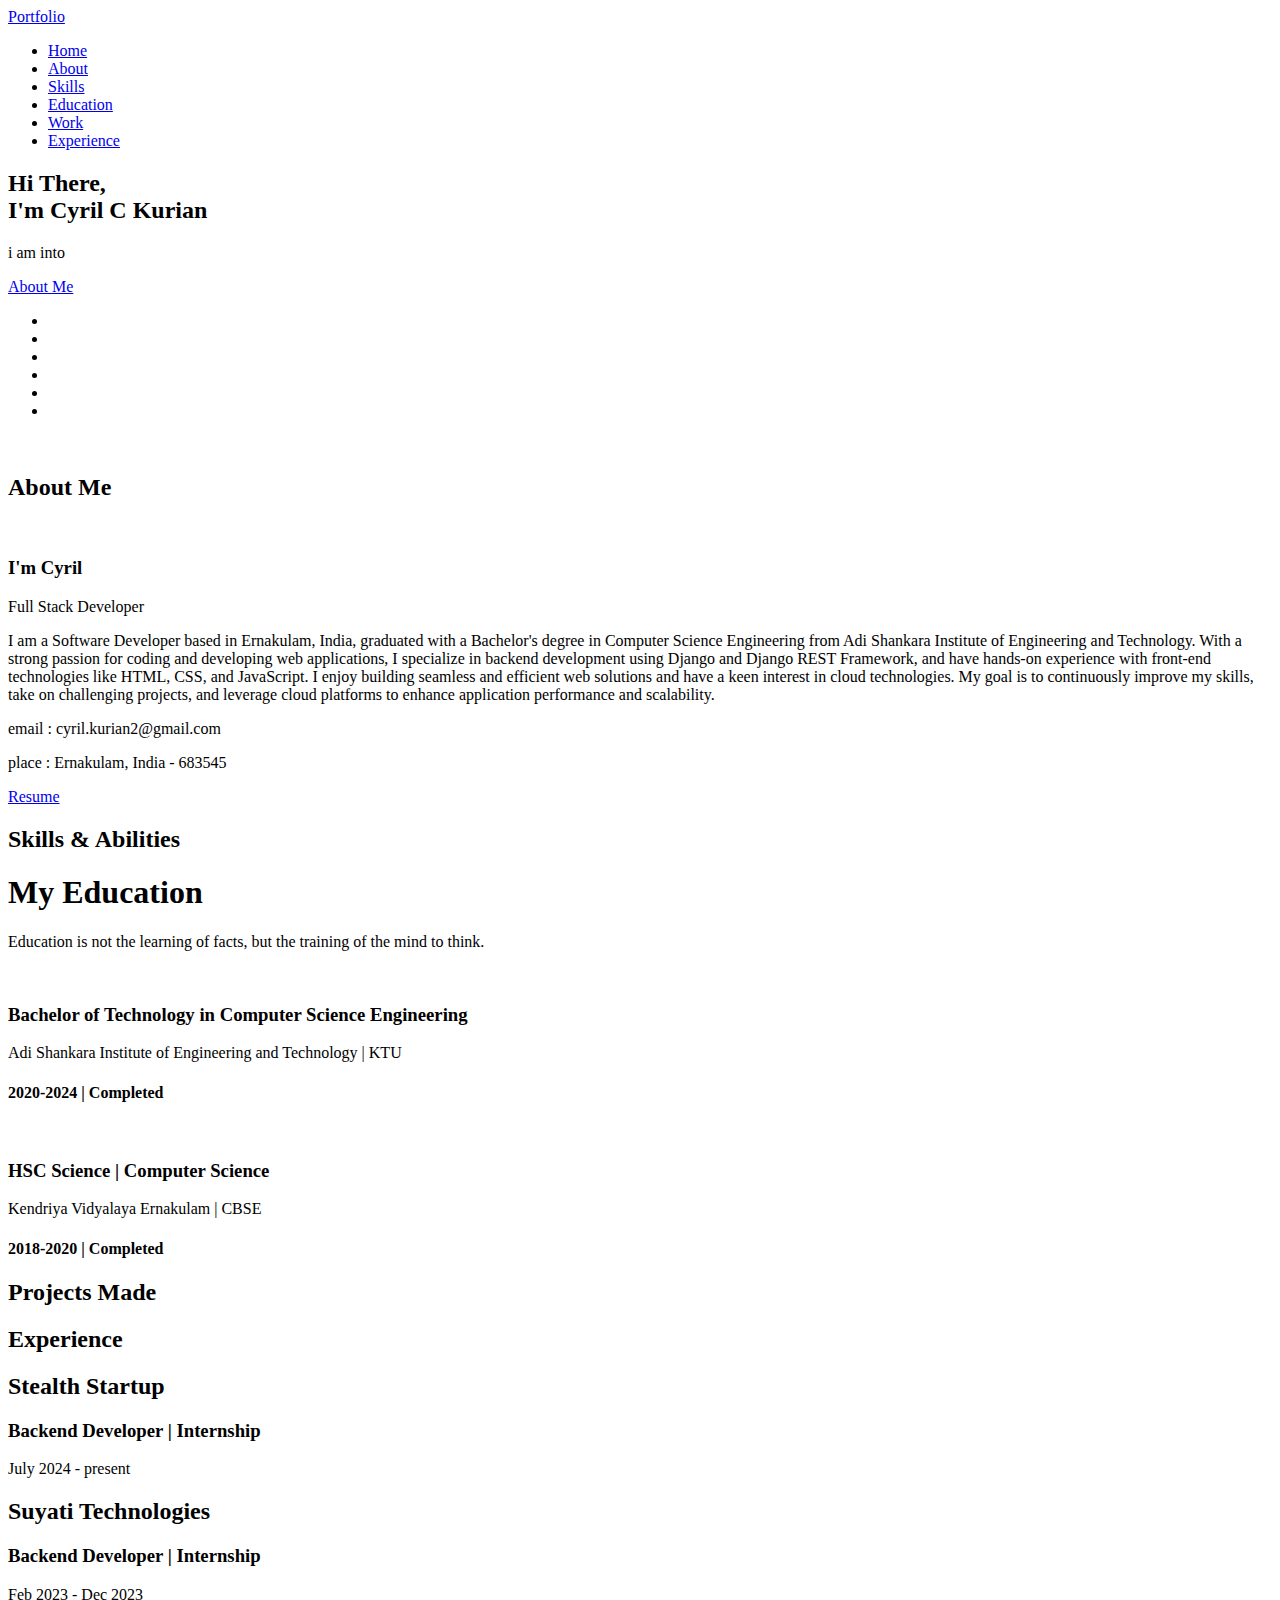
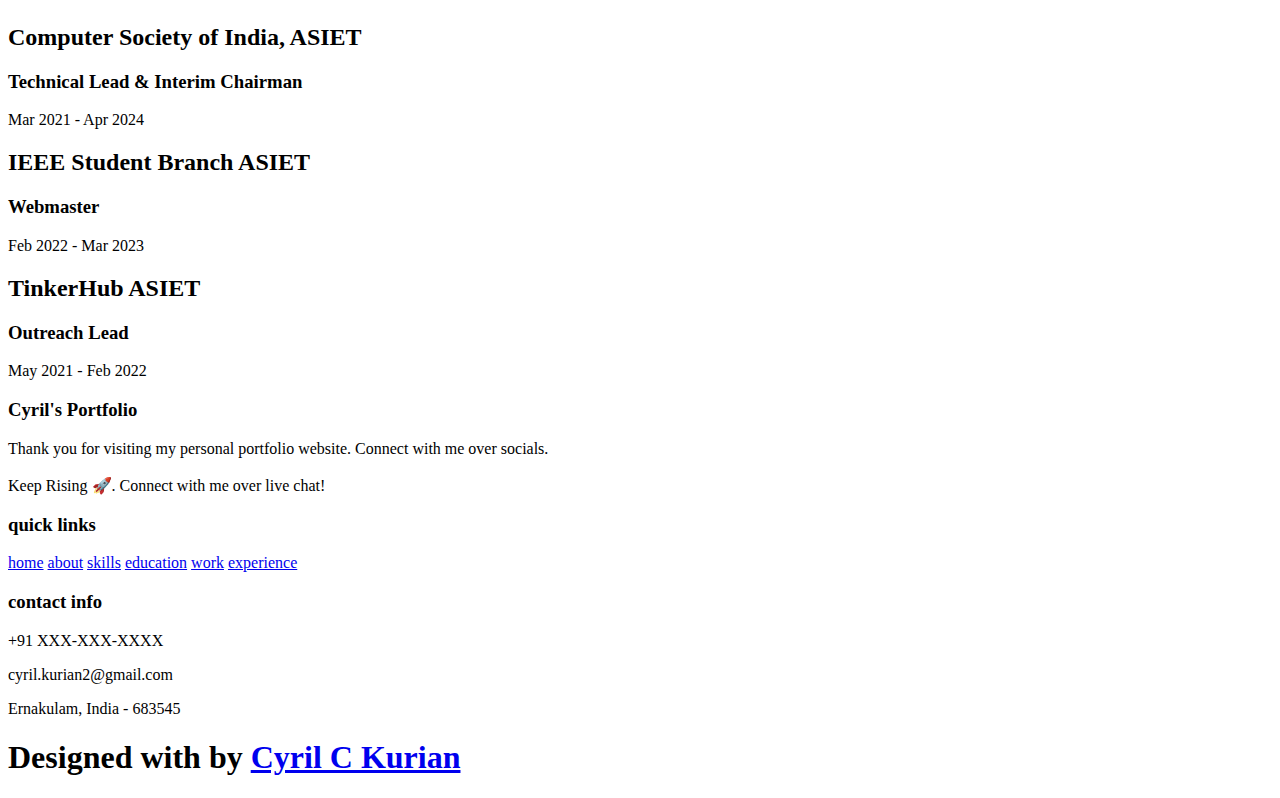
==== commit 24e82bb7: "Merge branch 'main' of https://github.com/cyrilckurian/cyrilckurian.github.io" ====
--- a/index.html
+++ b/index.html
@@ -48,7 +48,7 @@
             <li><a href="#education">Education</a></li>
             <li><a href="#work">Work</a></li>
             <li><a href="#experience">Experience</a></li>
-            <li><a href="#contact">Contact</a></li>
+            <!-- <li><a href="#footer">Contact</a></li> -->
             </ul>
         </nav>
 </header>
@@ -184,21 +184,6 @@
 
   <div class="box-container">
 
-    <!-- <div class="box tilt">
-      <img draggable="false" src="./assets/images/projects/portfolio1.PNG" alt="" />
-      <div class="content">
-        <div class="tag">
-        <h3>Portfolio Website</h3>
-        </div>
-        <div class="desc">
-          <p>Personal portfolio website. Don't need much info about it, just scroll down. You're here only!</p>
-          <div class="btns">
-            <a href="#" class="btn" target="_blank"><i class="fas fa-eye"></i> View</a>
-            <a href="https://github.com/jigar-sable/Portfolio-Website" class="btn" target="_blank">Code <i class="fas fa-code"></i></a>
-          </div>
-        </div>
-      </div>
-    </div> -->
 
 </div>
 
